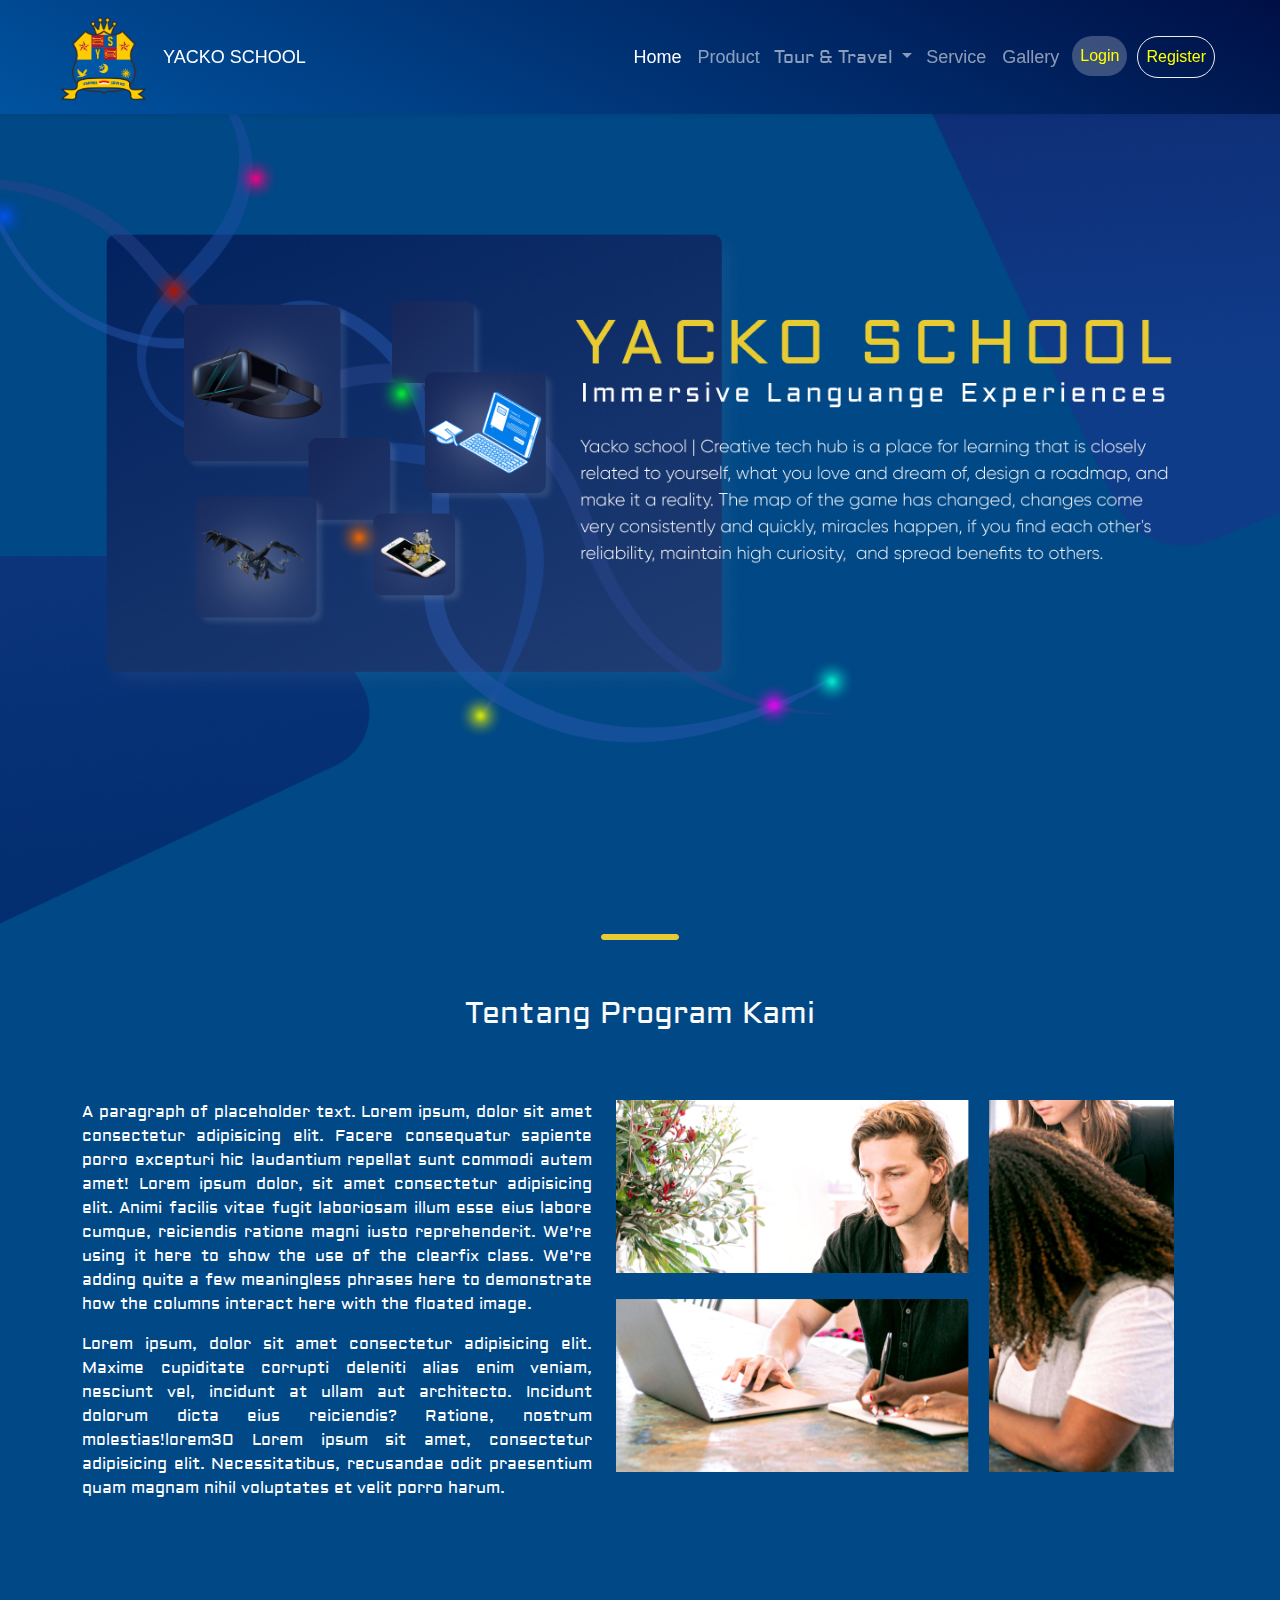
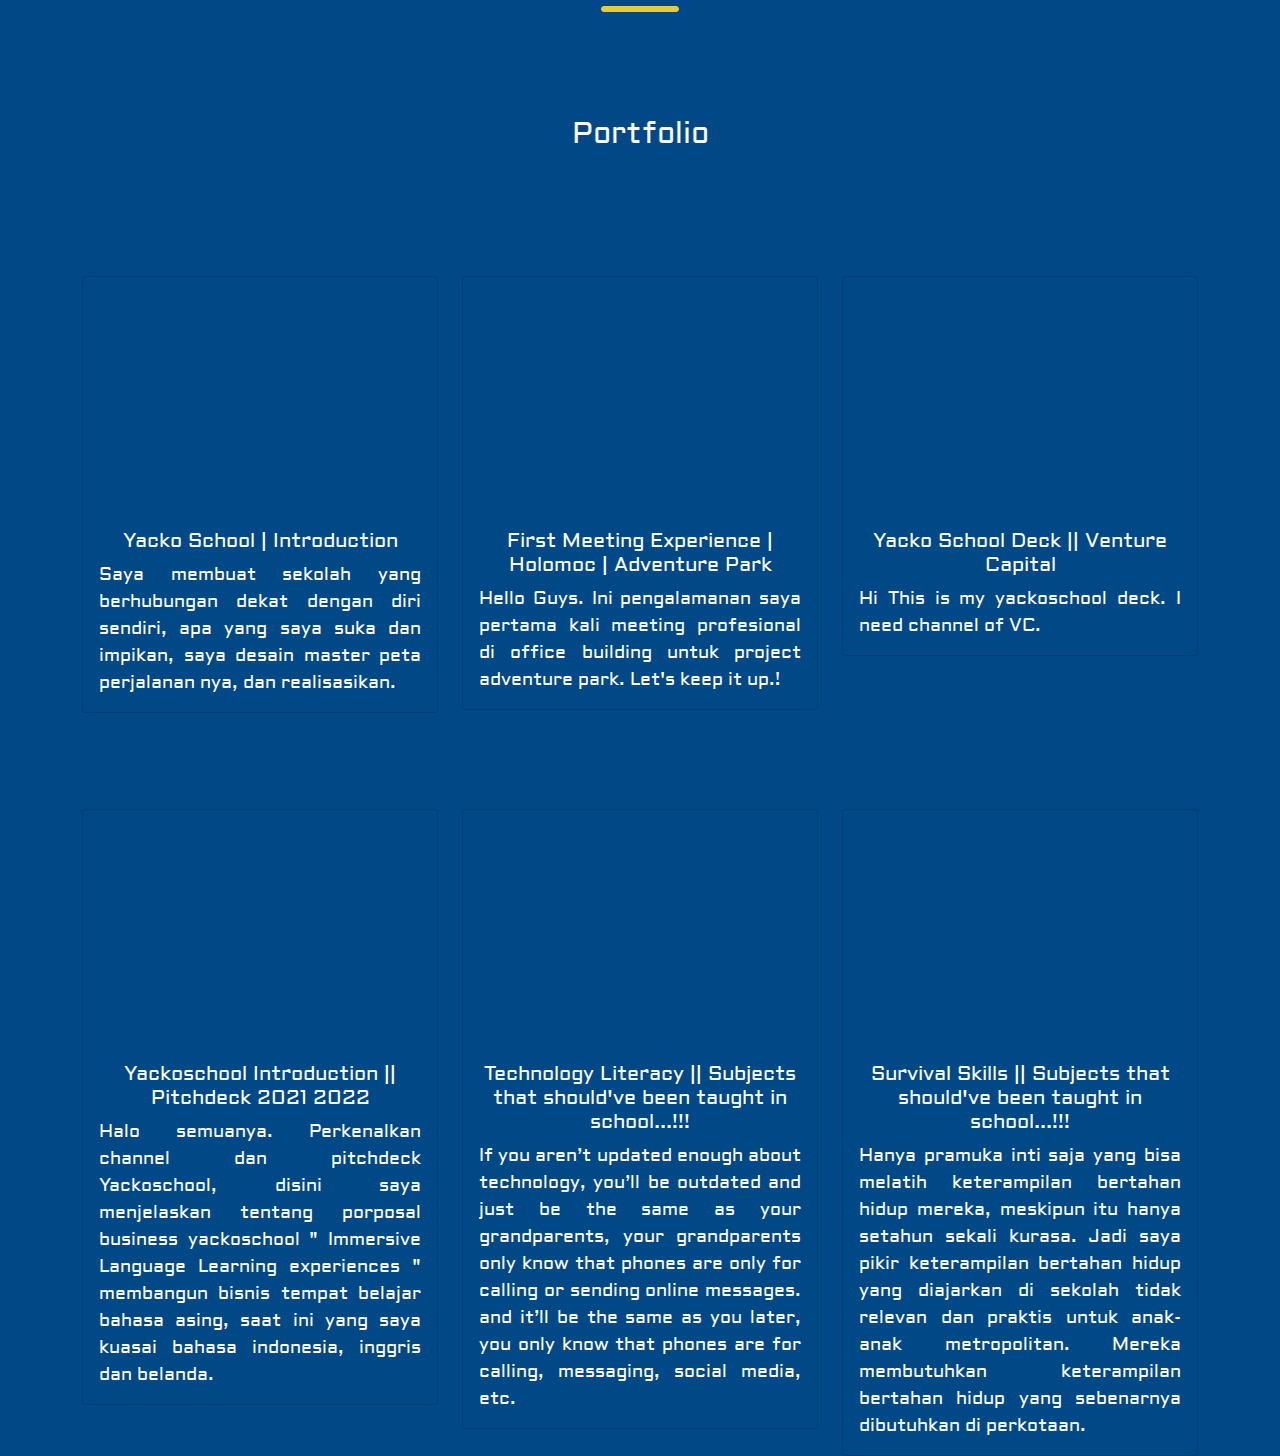
==== index.html @ f1c3276a "First Commit" ====
<!DOCTYPE html>
<html lang="en">
  <head>
    <!-- Required meta tags -->
    <meta charset="utf-8" />
    <meta name="viewport" content="width=device-width, initial-scale=1" />

    <!-- Main CSS -->
    <link href="https://cdn.jsdelivr.net/npm/bootstrap@5.1.3/dist/css/bootstrap.min.css" rel="stylesheet" integrity="sha384-1BmE4kWBq78iYhFldvKuhfTAU6auU8tT94WrHftjDbrCEXSU1oBoqyl2QvZ6jIW3" crossorigin="anonymous" />
    <link rel="stylesheet" href="css/bootstrap.css" />
    <link href="https://fonts.googleapis.com/css2?family=Aldrich&display=swap" rel="stylesheet">
    <title>Yacko School</title>

    <!-- Favicons -->
    <link href="assets/image/logo-sekolah.png" rel="icon">
    <link href="assets/image/logo-sekolah.png" rel="apple-touch-icon">

    <!-- Main Fonts -->
    <link rel="preconnect" href="https://fonts.googleapis.com">
    <link rel="preconnect" href="https://fonts.gstatic.com" crossorigin>
    <link href="https://fonts.googleapis.com/css2?family=Aldrich&display=swap" rel="stylesheet">
  </head>


  <body>
    <!--  Navbar  -->
    <nav class="navbar navbar-expand-lg navbar-dark shadow-sm fixed-top" style="background: linear-gradient(206.34deg, #000031 -22.46%, #0057A5 105.59%);">
      <div class="container-fluid mx-5 mx-5-ys">
        <a class="navbar-brand" href="index.html">
          <img src="assets/image/logo-sekolah.png" alt="Logo Yacko School" class="d-inline-block align-text-top lg-ys">
          <a href="index.html" class="text-white">YACKO SCHOOL</a>
        </a>
        <button class="navbar-toggler" type="button" data-bs-toggle="collapse" data-bs-target="#navbarNav" aria-controls="navbarNav" aria-expanded="false" aria-label="Toggle navigation">
          <span class="navbar-toggler-icon"></span>
        </button>
        <div class="collapse navbar-collapse" id="navbarNav">
          <ul class="navbar-nav ms-auto">
            <li class="nav-item bd-cos">
              <a class="nav-link active" aria-current="page" href="index.html">Home</a>
            </li>
            <li class="nav-item bd-cos">
              <a class="nav-link" href="product.html">Product</a>
            </li>
            <div class="dropdown bd-cos my-nav">
                <button class="dropdown-toggle h-100 btn-cos"  style="color: rgba(255, 255, 255, 0.55); background: transparent; border: transparent;" onMouseOver="this.style.color='rgba(255, 255, 255, 0.7)'"
  onMouseOut="this.style.color='rgba(255, 255, 255, 0.55)'" type="button" id="dropdownMenuButton1" data-bs-toggle="dropdown">
                  Tour & Travel
                </button>
                <ul class="dropdown-menu" aria-labelledby="dropdownMenuButton1">
                  <li><a class="dropdown-item" href="tour&travel.html">Info</a></li>
                  <li><a class="dropdown-item" href="#">Another Action</a></li>
                  <li><a class="dropdown-item" href="#">Another Another Action</a></li>
                </ul>
              </div>
            <li class="nav-item bd-cos">
              <a class="nav-link" href="service.html">Service</a>
            </li>
            <li class="nav-item bd-cos">
              <a class="nav-link" href="gallery.html">Gallery</a>
            </li>
            <li class="nav-item my-cos" style="padding-left: 5px; padding-right: 5px;">
              <a class="nav-link btn btn-secondary" style="background: rgba(255, 255, 255, 0.233); color: yellow; border: none; border-radius: 50px;" href="login.html">Login</a>
            </li>
            <li class="nav-item my-cos"  style="padding-left: 5px; padding-right: 5px;">
              <a class="nav-link btn btn-secondary" style="background: transparent; color: yellow; border-color: rgb(240, 240, 240); border-radius: 50px" href="registrasi.html">Register</a>
            </li>
          </ul>
        </div>
      </div>
    </nav>
    <!-- Akhir Navbar -->

    
    <!-- Main Body -->
    <div class="container-fluid pt-5">
      <div class="row">
        <div class="col-lg-6 p-0 display-bg">
          <img src="assets/image/Group 56.png" class="d-block lebar-bg" alt="...">
        </div>
        <div class="bg-home">
          <h2 class="title-home">Yacko School</h2>
          <p class="desc-home">Immersive Language Experience</p>
          <p class="subdesc-home">Yacko school | Creative tech hub is a place for learning that is closely related to yourself, what you love and dream of, design a roadmap, and make it a reality. The map of the game has changed, changes come very consistently and quickly, miracles happen, if you find each other's reliability, maintain high curiosity,  and spread benefits to others.</p>
        </div>
      </div>
    </div>
    <!-- Akhir Body  -->
        

    <!-- Program -->
    <section id="program" class="program">
      <div class="container">

     
        <div class="row text-center mb-5">
          <div class="col">
            <img src="assets/vector/Rectangle 16.png" alt="">
          </div>
        </div>
        <div class="row text-center mb-3" style="font-family: aldrich; ;">
         <div class="col">
          <h3>Tentang Program Kami</h3>
        </div>  
      </div>
 <br>   
      <div class="mb-5" style="font-family: aldrich; font-size: 30;"> 
        <img src="assets/image/home-gallery-3.png" class="col-xl-6 col-lg-6 col-md-4 col-sm-12 col-12 mx-lg-4" style="float: right;" alt="...">
        <p class="text-android" style="text-align: justify;">
          A paragraph of placeholder text. Lorem ipsum, dolor sit amet consectetur adipisicing elit. Facere consequatur sapiente porro excepturi hic laudantium repellat sunt commodi autem amet! Lorem ipsum dolor, sit amet consectetur adipisicing elit. Animi facilis vitae fugit laboriosam illum esse eius labore cumque, reiciendis ratione magni iusto reprehenderit. We're using it here to show the use of the clearfix class. We're adding quite a few meaningless phrases here to demonstrate how the columns interact here with the floated image.
        </p>
        <p class="text-android" style="text-align: justify;">
          Lorem ipsum, dolor sit amet consectetur adipisicing elit. Maxime cupiditate corrupti deleniti alias enim veniam, nesciunt vel, incidunt at ullam aut architecto. Incidunt dolorum dicta eius reiciendis? Ratione, nostrum molestias!lorem30
          Lorem ipsum sit amet, consectetur adipisicing elit. Necessitatibus, recusandae odit praesentium quam magnam nihil voluptates et velit porro harum.
        </p>
      </div>
   
    </div>
  </section>
  <!-- end Program -->

      <section id="portfolio">
        <div class="container">

          <div class="row text-center mb-5 pt-5">
            <div class="col">
              <img src="assets/vector/Rectangle 16.png" alt="">
            </div>
          </div>
          <div class="row text-center mb-5 pt-5" style="font-family: aldrich;">
            <div class="col">
             <h3>Portfolio</h3>
           </div>  
        </div>
        
        <div class="row justify-content-between">
          <div class="col-lg-4 pt-5 text-center">
            <div class="card" style=" background-color: #004886;">
              <iframe width="353" height="236" src="https://www.youtube.com/embed/FGgdbviVT4I" title="YouTube video player" frameborder="0" allow="accelerometer; autoplay; clipboard-write; encrypted-media; gyroscope; picture-in-picture" allowfullscreen class="card-img-top"></iframe>
              <div class="card-body">
                <h5 class="card-title" style="text-align: center;">Yacko School | Introduction</h5>
                <p class="card-text" style="font-size:2vh; text-align: justify;">
                  Saya membuat sekolah yang berhubungan dekat dengan diri sendiri, apa yang saya suka dan impikan, saya desain master peta perjalanan nya, dan realisasikan.
                
                </p>
              </div>
            </div>
         </div>  
         
         
          <div class="col-lg-4 pt-5 text-center">
            <div class="card" style=" background-color: #004886;">
              <iframe width="353" height="236" src="https://www.youtube.com/embed/eZWkLzo_TPk" title="YouTube video player" frameborder="0" allow="accelerometer; autoplay; clipboard-write; encrypted-media; gyroscope; picture-in-picture" allowfullscreen class="card-img-top"></iframe>
              <div class="card-body">
                <h5 class="card-title" style="text-align: center;">First Meeting Experience | Holomoc | Adventure Park</h5>
                <p class="card-text" style="font-size:2vh; text-align: justify;">Hello Guys.
                  Ini pengalamanan saya pertama kali meeting profesional di office building
                  untuk project adventure park.
                  Let's keep it up.!
                  </p>
              </div>
            </div>
         </div>  
     
          <div class="col-lg-4 pt-5 text-center">
            <div class="card" style=" background-color: #004886;">
              <iframe width="353" height="236" src="https://www.youtube.com/embed/auIq4xq2QAc" title="YouTube video player" frameborder="0" allow="accelerometer; autoplay; clipboard-write; encrypted-media; gyroscope; picture-in-picture" allowfullscreen class="card-img-top"></iframe>
              <div class="card-body">
                <h5 class="card-title" style="text-align: center;">Yacko School Deck || Venture Capital</h5>
                <p class="card-text" style="font-size:2vh; text-align: justify;">Hi This is my yackoschool deck.
                  I need channel of VC.</p>
              </div>
            </div>
         </div> 
        </div> 

           
        <div class="row justify-content-between pt-5">
          <div class="col-lg-4 pt-5 text-center">
            <div class="card" style=" background-color: #004886;">
              <iframe width="353" height="236" src="https://www.youtube.com/embed/VRC2FOWHqbs" title="YouTube video player" frameborder="0" allow="accelerometer; autoplay; clipboard-write; encrypted-media; gyroscope; picture-in-picture" allowfullscreen  class="card-img-top"></iframe>
              <div class="card-body">
                <h5 class="card-title" style="text-align: center;">Yackoschool Introduction || Pitchdeck 2021 2022</h5>
                <p class="card-text"  style="font-size:2vh; text-align: justify;">Halo semuanya.
                  Perkenalkan channel dan pitchdeck Yackoschool, disini saya  menjelaskan tentang porposal business yackoschool " Immersive Language Learning experiences " membangun bisnis tempat belajar bahasa asing, saat ini yang saya kuasai bahasa indonesia, inggris dan belanda. </p>
              </div>
            </div>
         </div>  
         
         
          <div class="col-lg-4 pt-5 text-center">
            <div class="card" style=" background-color: #004886;">
              <iframe width="353" height="236" src="https://www.youtube.com/embed/6mnBP3P1iLc" title="YouTube video player" frameborder="0" allow="accelerometer; autoplay; clipboard-write; encrypted-media; gyroscope; picture-in-picture" allowfullscreen class="card-img-top" ></iframe>
              <div class="card-body">
                <h5 class="card-title" style="text-align: center;">Technology Literacy || Subjects that should've been taught in school...!!!</h5>
                <p class="card-text" style="font-size:2vh; text-align: justify;">
                  If you aren’t updated enough about technology, you’ll be outdated and just be the same as your grandparents, your grandparents only know that phones are only for calling or sending online messages. and it’ll be the same as you later, you only know that phones are for calling, messaging, social media, etc.</p>
              </div>
            </div>
         </div>  
     
          <div class="col-lg-4 pt-5 text-center">
            <div class="card" style=" background-color: #004886;">
              <iframe width="353" height="236" src="https://www.youtube.com/embed/94zB3inlqMg" title="YouTube video player" frameborder="0" allow="accelerometer; autoplay; clipboard-write; encrypted-media; gyroscope; picture-in-picture" allowfullscreen class="card-img-top"></iframe>
              <div class="card-body">
                <h5 class="card-title" style="text-align: center;">Survival Skills || Subjects that should've been taught in school...!!!</h5>
                <p class="card-text" style="font-size:2vh; text-align: justify;"> Hanya pramuka inti saja yang bisa melatih keterampilan bertahan hidup mereka, meskipun itu hanya setahun sekali kurasa. Jadi saya pikir keterampilan bertahan hidup yang diajarkan di sekolah tidak relevan dan praktis untuk anak-anak metropolitan. Mereka membutuhkan keterampilan bertahan hidup yang sebenarnya dibutuhkan di perkotaan.</p>
              </div>
            </div>
         </div> 
        </div> 


        </div>
      </section>
      <!--End Portofolio -->

    <!-- Main JS -->
    <script src="https://cdn.jsdelivr.net/npm/bootstrap@5.1.3/dist/js/bootstrap.bundle.min.js" integrity="sha384-ka7Sk0Gln4gmtz2MlQnikT1wXgYsOg+OMhuP+IlRH9sENBO0LRn5q+8nbTov4+1p" crossorigin="anonymous"></script>
  </body>
</html>
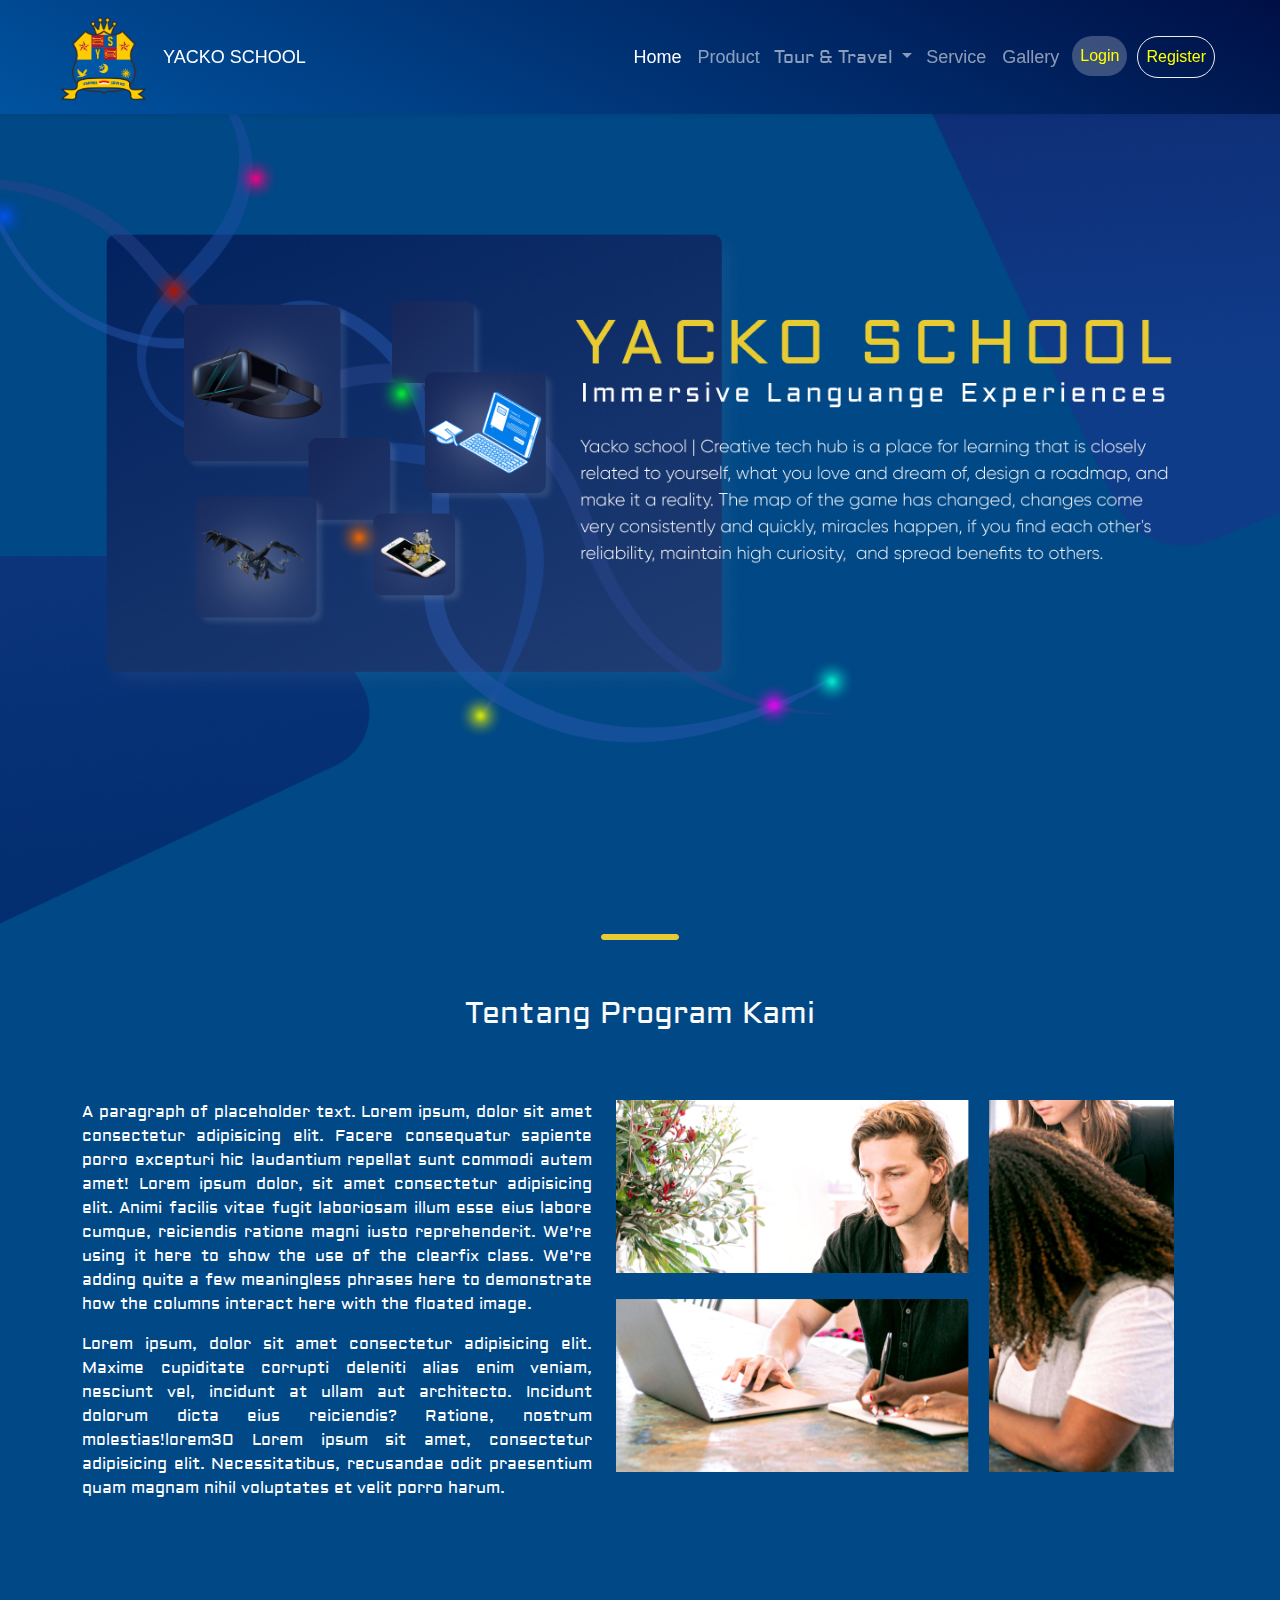
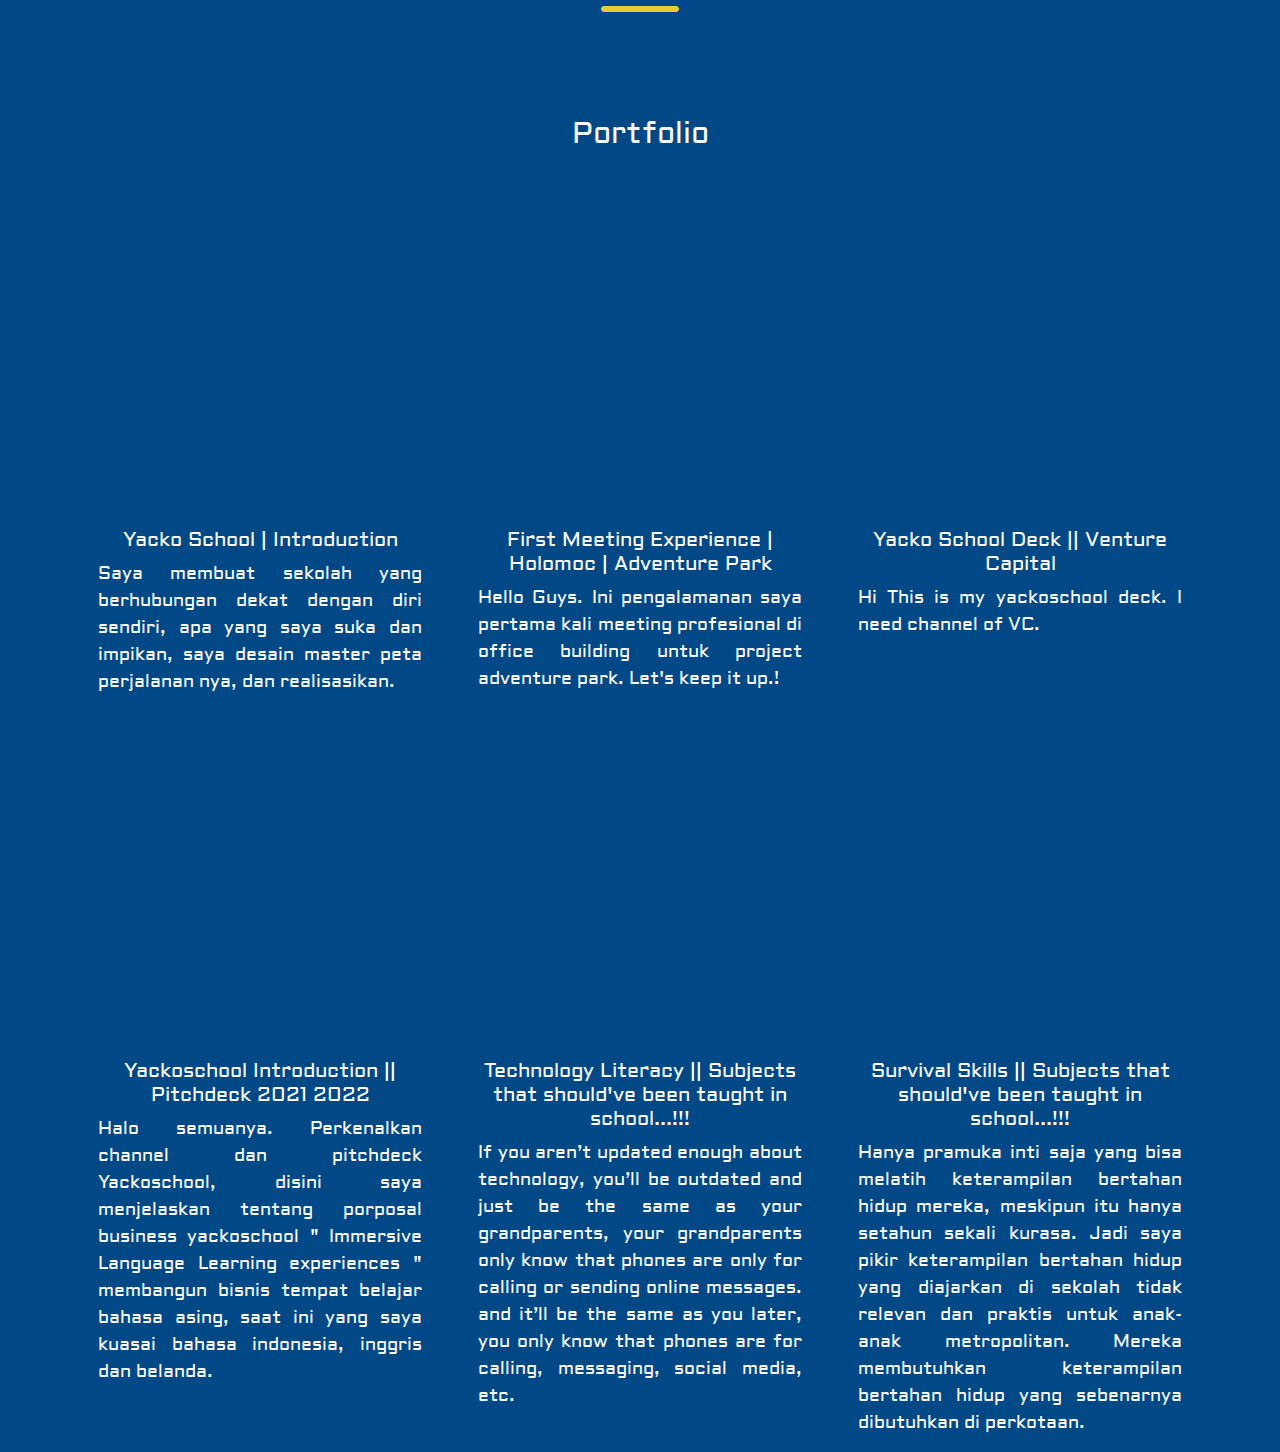
==== commit 93a766fe: "delbordercard" ====
--- a/index.html
+++ b/index.html
@@ -88,7 +88,7 @@
         
 
     <!-- Program -->
-    <section id="program" class="program">
+    <section id="program" class="program container-jarak">
       <div class="container">
 
      
@@ -102,7 +102,7 @@
           <h3>Tentang Program Kami</h3>
         </div>  
       </div>
- <br>   
+      <br>   
       <div class="mb-5" style="font-family: aldrich; font-size: 30;"> 
         <img src="assets/image/home-gallery-3.png" class="col-xl-6 col-lg-6 col-md-4 col-sm-12 col-12 mx-lg-4" style="float: right;" alt="...">
         <p class="text-android" style="text-align: justify;">
@@ -198,7 +198,7 @@
             </div>
          </div>  
      
-          <div class="col-lg-4 pt-5 text-center">
+          <div class="col-lg-4 pt-5 text-center" style="border: none;">
             <div class="card" style=" background-color: #004886;">
               <iframe width="353" height="236" src="https://www.youtube.com/embed/94zB3inlqMg" title="YouTube video player" frameborder="0" allow="accelerometer; autoplay; clipboard-write; encrypted-media; gyroscope; picture-in-picture" allowfullscreen class="card-img-top"></iframe>
               <div class="card-body">
